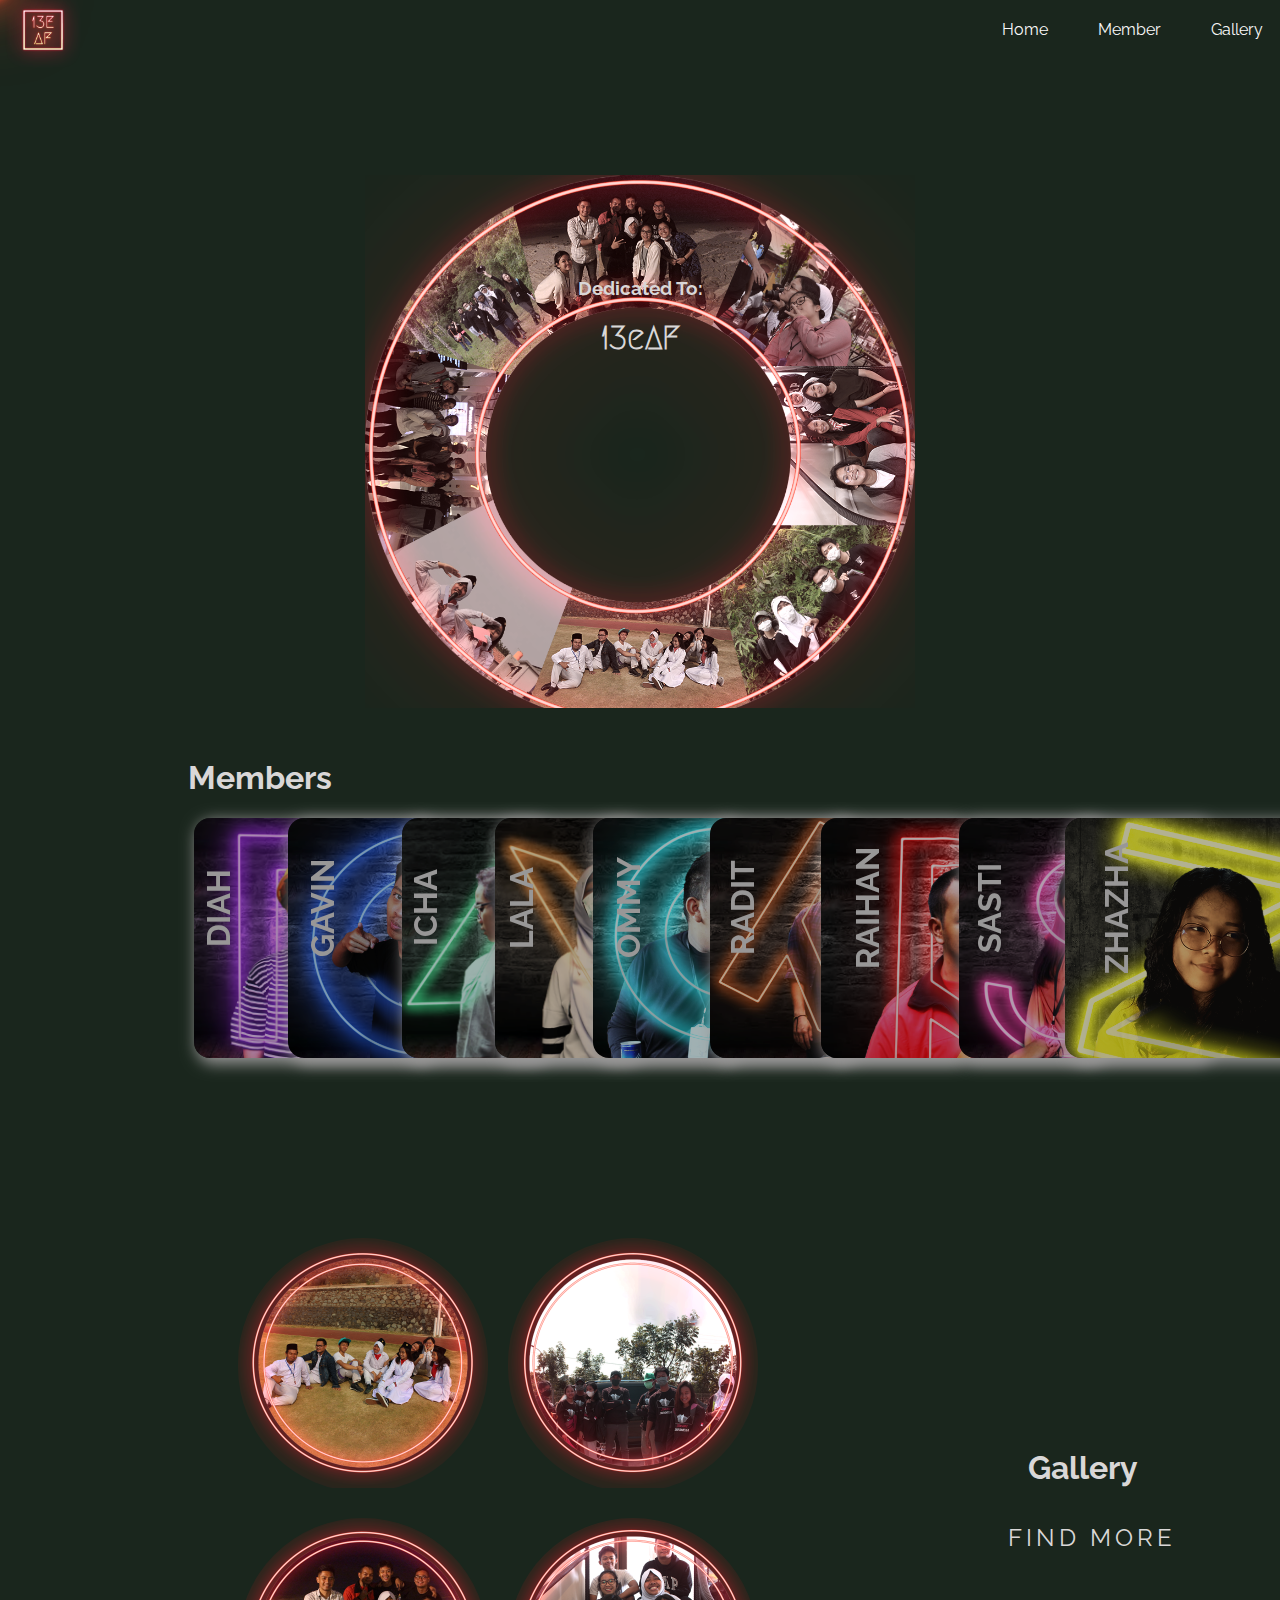
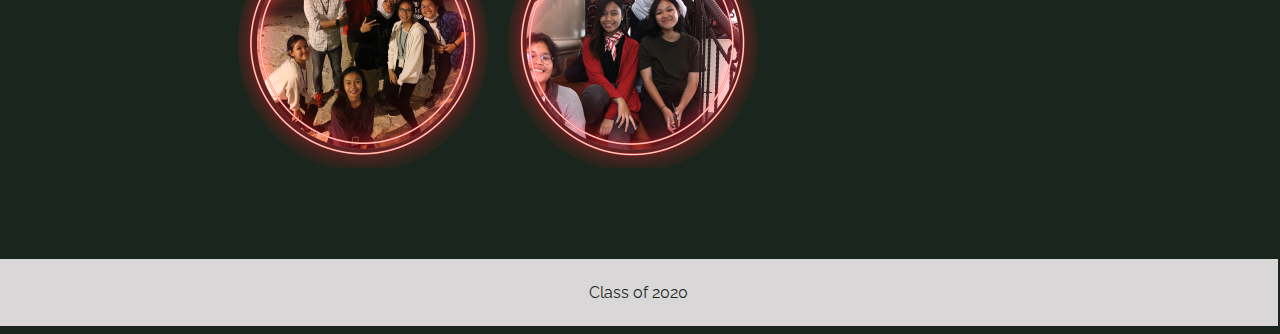
==== index.html @ 73bb3912 "header font size decrease" ====
<!DOCTYPE html>
<html lang="en">
<head>
    <meta charset="UTF-8">
    <meta http-equiv="X-UA-Compatible" content="IE=edge">
    <meta name="viewport" content="width=device-width, initial-scale=1.0">
    <title>13eAF</title>
    <link rel="stylesheet" href="./indexstyle.css">
    <link rel="stylesheet" href="./stylemobile.css">
</head>
<body>
    <div class="landing-page">
     <div class="home desktop">
        <ul>
        <li id="class-logo"><a href="./index.html"><img src="./Asset/13eAF logo.png" alt="classlogo.svg" id="logo-img"></a></li>  
        <li><a href=".gallery">Gallery</a></li>
        <li class="dropdown">
          <a href="javascript:void(0)" class="dropbtn">Member</a>
          <div class="dropdown-content">
            <a href="#">Diah</a>
            <a href="#">Gavin</a>
            <a href="#">Icha</a>
            <a href="#">Lala</a>
            <a href="#">Ommar</a>
            <a href="#">Radit</a>
            <a href="#">Raihan</a>
            <a href="#">Sasti</a>
            <a href="#">Zhazha</a>
          </div>
        </li>
        <li><a href=".home">Home</a></li>
      </ul>
      <div class="landing-header desktop">
          <h3 id="dedication">Dedicated To:</h3>
          <h1 id="title-13eAF">13eAF</h1>
      </div>
   </div> 
   <div class="home mobile">
     <div class="oops-logo">
        <img src="./Asset/mobile logo.png" alt="mobile logo"> 
     </div>
     <div class="info">
       <h2>Oops! it seems that you are using a mobile device</h2>
       <p>We are still developing the mobile website interface, please be patient!</p>
     </div>
   </div>
      <div class="members desktop">
        <div class="title-members">
            <h1>Members</h1>
            <div class="cards">
              <div class="card"id="diah">
                <div class="card-content"><h1>DIAH</h1></div>
              </div>
              <div class="card" id="gavin">
                <div class="card-content"><h1 class=>GAVIN</h1></div>
              </div>
              <div class="card" id="icha">
                <div class="card-content"><h1 >ICHA</h1></div>
              </div>
              <div class="card" id="lala">
                <div class="card-content"><h1  >LALA</h1></div>
              </div>
              <div class="card" id="ommy">
                <div class="card-content"><h1  >OMMY</h1></div>
              </div>
              <div class="card" id="radit">
                <div class="card-content"><h1  >RADIT</h1></div>
              </div>
              <div class="card" id="raihan">
                <div class="card-content"><h1  >RAIHAN</h1></div>
              </div>
              <div class="card" id="sasti">
                <div class="card-content"><h1  >SASTI</h1></div>
              </div>
              <div class="card" id="zhazha">
               <div class="card-content"><h1  >ZHAZHA</h1> </div>
              </div>
            </div>
      </div>
      <div class="gallery desktop">
        <div class="container">
          <div class="box">
            <div class="imgbox">
              <img src="./Asset/17 an.png" alt="17 Agustus">
            </div>
            <div class="details">
                <a href="#" class="reference"><h3>17 Agustus</h3></a>
            </div>
          </div>
          <div class="box">
            <div class="imgbox">
              <img src="./Asset/field trip.png" alt="Field Trip">
            </div>
            <div class="details">
                <a href="#" class="reference"><h3>Field Trip</h3></a>
            </div>
          </div>
          <div class="box">
            <div class="imgbox">
              <img src="./Asset/ekspedisi card.png" alt="xpdc">
            </div>
            <div class="details">
                <a href="#" class="reference"><h3>Ekspedisi</h3></a>
            </div>
          </div>
          <div class="box">
            <div class="imgbox">
              <img src="./Asset/free time.png" alt="misc">
            </div>
            <div class="details">
                <a href="#" class="reference"><h3>Others</h3></a>
            </div>
          </div>
        </div>
        <div class="writing-gallery">
          <h1 class="title-gallery">Gallery</h1>
          <a href="#" class="neon-btn">
            <span></span>
            <span></span>
            <span></span>
            <span></span>
            Find More
          </a>
        </div>
      </div> 
    </div>
    <footer>
      <p>Class of 2020</p>
    </footer>
</body>
</html>
---- indexstyle.css ----
@font-face {
    font-family: 'Megrim';
    src: url(./Asset/Megrim-Regular.ttf);
}
@font-face {
    font-family: 'Raleway';
    src: url(./Asset/Raleway-VariableFont_wght.ttf);
}
body{
    background-color: #1A261D;
    height: 100%;
}
.landing-page{
  min-height: 100%;
}
ul {
    list-style-type: none;
    padding: 0;
    background-color: #1A261D;
    font-family: 'Raleway', sans-serif;
    position: fixed;
    top: 0; 
    width: 100%;
    z-index: 10;
    height: 50px;
    margin: 0;
  }
  
  li {
    float: right;
  }
  
  li a, .dropbtn {
    display: inline-block;
    color: #f9f9f9;
    text-align: center;
    padding: 15px 20px;
    text-decoration: none;
    margin: 5px;
  }
  
  #class-logo{
    float: left;
    transform: translate(-40px,-40px);
   background-color: transparent;
   width: 20px;
   height: 20px;
   padding: 10px;
 }
#logo-img{
    width: 80px;
   height: 80px;
}
  li:hover, .dropdown:hover {
      color: #1A261D;
      background: #ff5233;
      box-shadow: 0 0 10px #ff5233, 0 0 40px #ff5233, 0 0 80px #ff5233;
      border-radius: 1rem;
  }
  
  li.dropdown {
    display: inline-block;
  }
  
  .dropdown-content {
    display: none;
    position: absolute;
    background-color: #f9f9f9;
    min-width: 100px;
    box-shadow: 0px 8px 16px 0px rgba(0,0,0,0.2);
    z-index: 1;
  }
  
  .dropdown-content a {
    color: black;
    padding: 12px 16px;
    text-decoration: none;
    display: block;
    text-align: left;
  }
  
  .dropdown-content a:hover {
    background-color: #D9D7D7;
  }
  
  .dropdown:hover .dropdown-content {
    display: block;
  }
  #dedication{
    font-family: 'Raleway', sans-serif;
    text-align: center;
    transform: translate(0px,250px);
  }
  #title-13eAF{
    font-family: 'Megrim', cursive;
    text-align: center;
    transform: translate(0px,250px);
  }
  .landing-header{
    color: #D9D7D7;
    background-image: url(./Asset/landing\ header.png);
    background-size: 550px, 550px;
    background-repeat: no-repeat;
    background-position: center;
    height: 700px; 
    background-attachment: fixed;
    margin: 0px;
    overflow: hidden;
    padding-top: 0px;
  }
  .members{
    background:#1A261D;
    height: 630px;
    width: fit-content;
    margin: 0 0 0 30px;
  }
  .title-members{
    color: #D9D7D7;
    font-family: 'raleway';
    text-align: left;
    transform: translateX(150px) translateY(30px);
  }
  .cards{
    display: flex;
    transform: translateX(150px);
  }
  .card{
    border-radius: 1rem;
    padding: 5rem;
    margin-left: -9rem;
    box-shadow: 4px 4px 15px 2px;
    filter: brightness(70%);
    transition: 0.2s ease;
  }
  #diah{
    background-image: url(./Asset/dadodo.png);
    background-size: cover;
  }
  #gavin{
    background-image: url(./Asset/gvn.png);
    background-size: cover;
  }
  #icha{
    background-image: url(./Asset/ichu.png);
    background-size: cover;
  }
  #lala{
    background-image: url(./Asset/lolo\ neon\ a.png);
    background-size: cover;
  }
  #ommy{
    background-image: url(./Asset/omr.png);
    background-size: cover;
  }
  #radit{
    background-image: url(./Asset/yb\ redit.png);
    background-size: cover;
  }
  #raihan{
    background-image: url(./Asset/rrm.png);
    background-size: cover;
  }
  #sasti{
    background-image: url(./Asset/sosot.png);
    background-size: cover;
  }
  #zhazha{
    background-image: url(./Asset/jojoz.png);
    background-size: cover;
  }
  .card-content{
    transform: rotate(-90deg) translateY(-95px) translateX(30px);
    font-weight: lighter;
  }
  .card:hover{
    transform:translatey(-1rem);
    filter: brightness(100%);
  }
  .card:hover ~.card{
    transform:translatex(9rem);
  }
  .gallery{
    background:#1A261D;
    height: 630px;
    width: fit-content;
    padding: 30px 60px 30px 60px;
    margin: 100px 0 0 130px;
    position: absolute;
    display: inline-flex;
    flex-wrap: wrap;
    overflow-x: hidden;
    overflow-y: auto;
  }
  .container{
    width: 550px;
    min-height: 300px;
    background-color: #1A261D;
    margin: 70px auto 0;
    display: flex;
    flex-direction: row;
    flex-wrap: wrap;
  }
  .container .box{
    position: relative;
    width: 250px;
    height: 250px;
    margin: 10px;
    box-sizing: border-box;
    display: inline-block;
    border-radius: 30rem;
  }
  .container .box .imgbox{
    position: relative;
    border-radius: 30rem;
    overflow: hidden;
  }
  .container .box .imgbox img{
    max-width: 100%;
    transition: transform 2s;
  }
  .container .box:hover .imgbox img{
    transform: scale(1.3);
  }
  .container .box .details{
    position: absolute;
    top: 10px;
    left: 10px;
    bottom: 10px;
    right: 10px;
    border-radius: 30rem;
    background: rgba(0,0,0,0.8);
    opacity: 0;
  }
  .container .box:hover .details{
    opacity: 1;
  }
  .container .box .details .reference{
    color: #D9D7D7;
    text-decoration: none;
    display: flex;
    justify-content: center;
    align-items: center;
    height: 230px;
    font-family: 'raleway';
    text-transform: uppercase;
    letter-spacing: 4px;
  }
  .writing-gallery{
    width: 230px;
    height: 150px;
    margin: 70px auto 0;
    padding-left: 200px;
    padding-top: 200px;
  }
  .title-gallery{
    color: #D9D7D7;
    font-family: 'raleway';
    padding-left: 50px;
  }
  .neon-btn {
    position: relative;
    display: inline-block;
    padding: 15px 30px;
    color: #D9D7D7;
    text-transform: uppercase;
    letter-spacing: 4px;
    text-decoration: none;
    font-family: 'raleway';
    font-size: 24px;
    overflow: hidden;
    transition: 0.2s;
    border-radius: 1rem;
}

.neon-btn:hover {
    color: #1A261D;
    background: #ff5233;
    box-shadow: 0 0 10px #ff5233, 0 0 40px #ff5233, 0 0 80px #ff5233;
    transition-delay: 1s;
    border-radius: 1rem;
}

.neon-btn span {
    position: absolute;
    display: block;
}

.neon-btn span:nth-child(1) {
    top: 0;
    left: -100%;
    width: 100%;
    height: 2px;
    background: linear-gradient(90deg, transparent, #ff5233);
}

.neon-btn:hover span:nth-child(1) {
    left: 100%;
    transition: 1s;
}

.neon-btn span:nth-child(3) {
    bottom: 0;
    right: -100%;
    width: 100%;
    height: 2px;
    background: linear-gradient(270deg, transparent, #ff5233);
}

.neon-btn:hover span:nth-child(3) {
    right: 100%;
    transition: 1s;
    transition-delay: 0.5s;
}

.neon-btn span:nth-child(2) {
    top: -100%;
    right: 0;
    width: 2px;
    height: 100%;
    background: linear-gradient(180deg, transparent, #ff5233);
}

.neon-btn:hover span:nth-child(2) {
    top: 100%;
    transition: 1s;
    transition-delay: 0.25s;
}

.neon-btn span:nth-child(4) {
    bottom: -100%;
    left: 0;
    width: 2px;
    height: 100%;
    background: linear-gradient(360deg, transparent, #ff5233);
}

.neon-btn:hover span:nth-child(4) {
    bottom: 100%;
    transition: 1s;
    transition-delay: 0.75s;
}
footer{
  text-align: center;
  font-family: 'raleway';
  padding: 8px;
  width: 100%;
  background-color: #D9D7D7;
  color: #1A261D;
  margin-top: 500px;
  transform: translate(-10px);
  overflow: hidden;
  margin-bottom: 0px;
}
.mobile{
  display: none;
}
---- stylemobile.css ----
@font-face {
    font-family: 'Raleway';
    src: url(./Asset/Raleway-VariableFont_wght.ttf);
}
@media only screen and (max-width: 600px){
    .desktop{
        display: none;
    }
    .mobile{
        display: block;
    }
    .home{
        align-items: center;
        transform: translateY(40px);
    }
    .oops-logo img{
            height: auto;
            width: 100%;
    }
    .info{
        color: #D9D7D7;
        font-family: "raleway";
        margin-left: 100px;
        width: 50%;
        text-align: center;
        justify-content: center;
    }
}
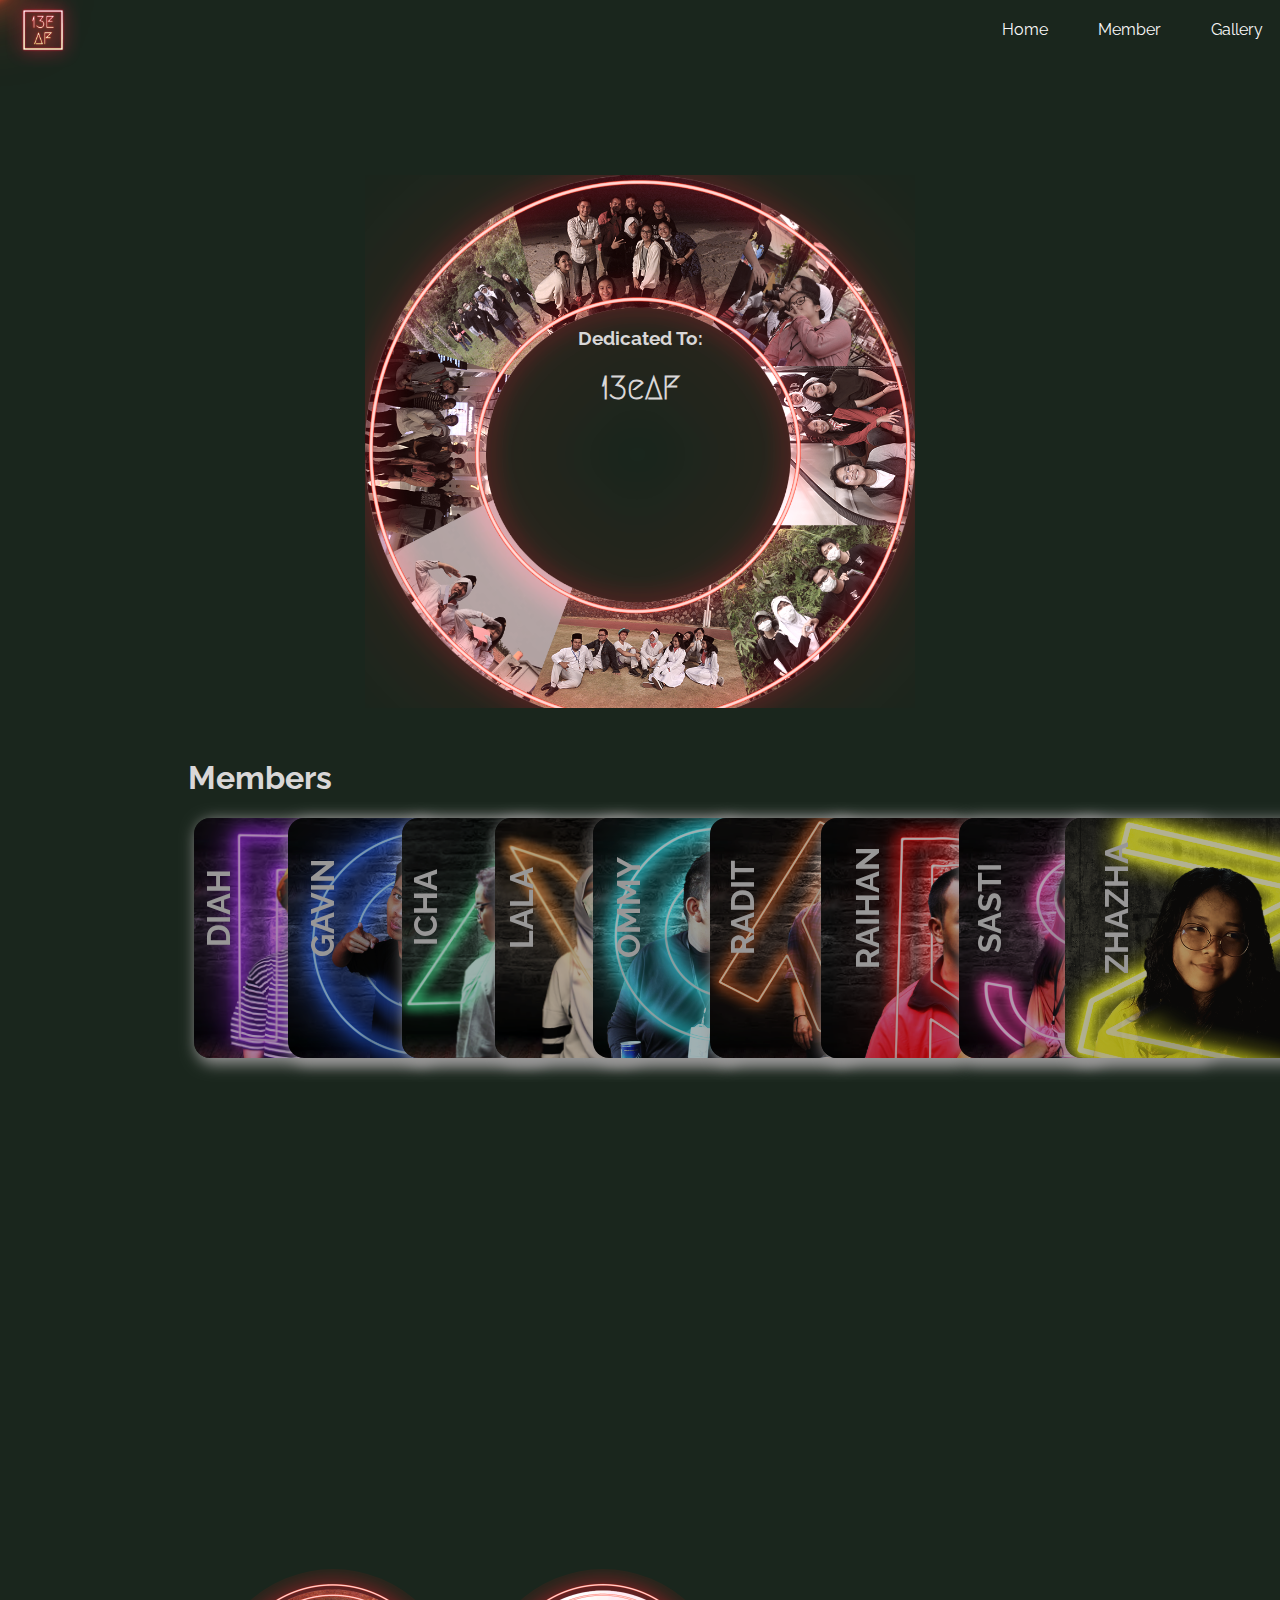
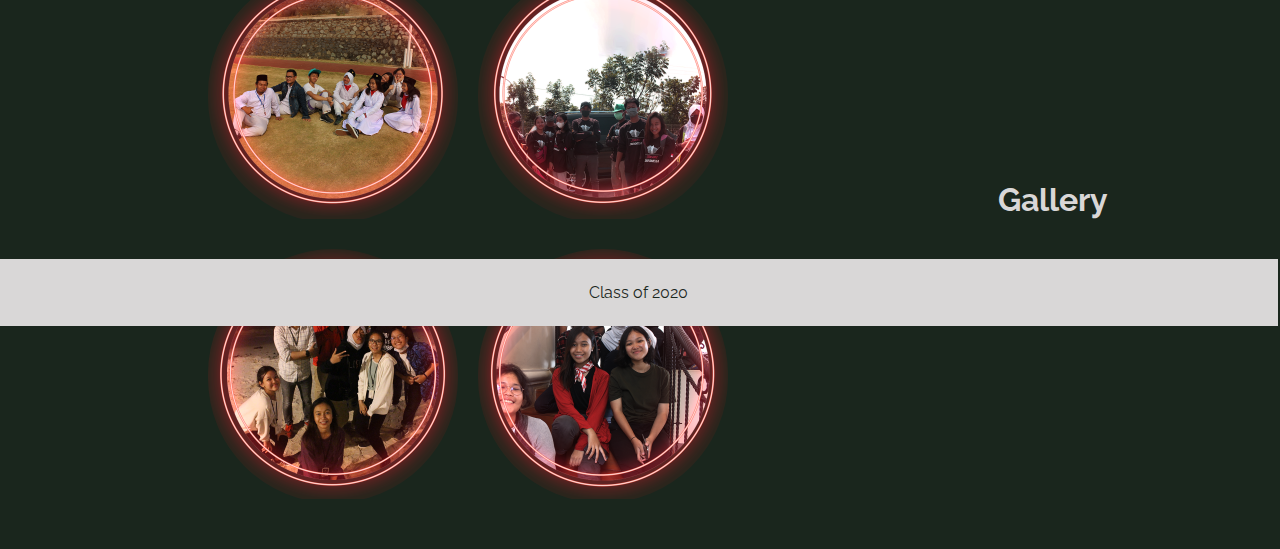
==== commit 719e8af2: "mobile interface development home" ====
--- a/index.html
+++ b/index.html
@@ -17,7 +17,7 @@
         <li class="dropdown">
           <a href="javascript:void(0)" class="dropbtn">Member</a>
           <div class="dropdown-content">
-            <a href="#">Diah</a>
+            <a href="./diah.html">Diah</a>
             <a href="#">Gavin</a>
             <a href="#">Icha</a>
             <a href="#">Lala</a>
@@ -28,21 +28,18 @@
             <a href="#">Zhazha</a>
           </div>
         </li>
-        <li><a href=".home">Home</a></li>
+        <li><a href="./index.html">Home</a></li>
       </ul>
       <div class="landing-header desktop">
           <h3 id="dedication">Dedicated To:</h3>
           <h1 id="title-13eAF">13eAF</h1>
       </div>
    </div> 
+   <div class="navbar mobile">
+     Welcome Home
+   </div>
    <div class="home mobile">
-     <div class="oops-logo">
-        <img src="./Asset/mobile logo.png" alt="mobile logo"> 
-     </div>
-     <div class="info">
-       <h2>Oops! it seems that you are using a mobile device</h2>
-       <p>We are still developing the mobile website interface, please be patient!</p>
-     </div>
+     <img src="asset/Home landing.svg" alt="13eAF">
    </div>
       <div class="members desktop">
         <div class="title-members">
@@ -52,7 +49,7 @@
                 <div class="card-content"><h1>DIAH</h1></div>
               </div>
               <div class="card" id="gavin">
-                <div class="card-content"><h1 class=>GAVIN</h1></div>
+                <div class="card-content"><h1>GAVIN</h1></div>
               </div>
               <div class="card" id="icha">
                 <div class="card-content"><h1 >ICHA</h1></div>
@@ -76,6 +73,7 @@
                <div class="card-content"><h1  >ZHAZHA</h1> </div>
               </div>
             </div>
+          </div>
       </div>
       <div class="gallery desktop">
         <div class="container">
@@ -124,7 +122,7 @@
         </div>
       </div> 
     </div>
-    <footer>
+    <footer class="desktop">
       <p>Class of 2020</p>
     </footer>
 </body>
--- a/indexstyle.css
+++ b/indexstyle.css
@@ -89,12 +89,12 @@
   #dedication{
     font-family: 'Raleway', sans-serif;
     text-align: center;
-    transform: translate(0px,250px);
+    transform: translate(0px,300px);
   }
   #title-13eAF{
     font-family: 'Megrim', cursive;
     text-align: center;
-    transform: translate(0px,250px);
+    transform: translate(0px,300px);
   }
   .landing-header{
     color: #D9D7D7;
--- a/stylemobile.css
+++ b/stylemobile.css
@@ -1,6 +1,10 @@
 @font-face {
     font-family: 'Raleway';
     src: url(./Asset/Raleway-VariableFont_wght.ttf);
+}
+@font-face {
+    font-family: 'Megrim';
+    src: url(./Asset/Megrim-Regular.ttf);
 }
 @media only screen and (max-width: 600px){
     .desktop{
@@ -9,20 +13,28 @@
     .mobile{
         display: block;
     }
-    .home{
-        align-items: center;
-        transform: translateY(40px);
+    .navbar{
+        background-color: #1A261D;
+        color: #FFFDE9;
+        font-family: 'Megrim';
+        font-size: x-large;
+        font-weight: bold;
+        text-align: center;
+        margin-top: 20%;
+        width: 50%;
+        margin-left: auto;
+        margin-right: auto;
+        display: block;
+        border: #FFFDE9 solid;
+        border-radius: 5rem;
+        box-shadow: 0 0 5px #fcf7c8, 0 0 5px #fcf7c8, 0 0 5px #fcf7c8;
     }
-    .oops-logo img{
-            height: auto;
-            width: 100%;
-    }
-    .info{
-        color: #D9D7D7;
-        font-family: "raleway";
-        margin-left: 100px;
-        width: 50%;
-        text-align: center;
-        justify-content: center;
+    .home img{
+        /*Centering the image*/
+        display: block;
+        margin-left: auto;
+        margin-right: auto;
+        width: 95%;
+        margin-top: 15%;
     }
 }
